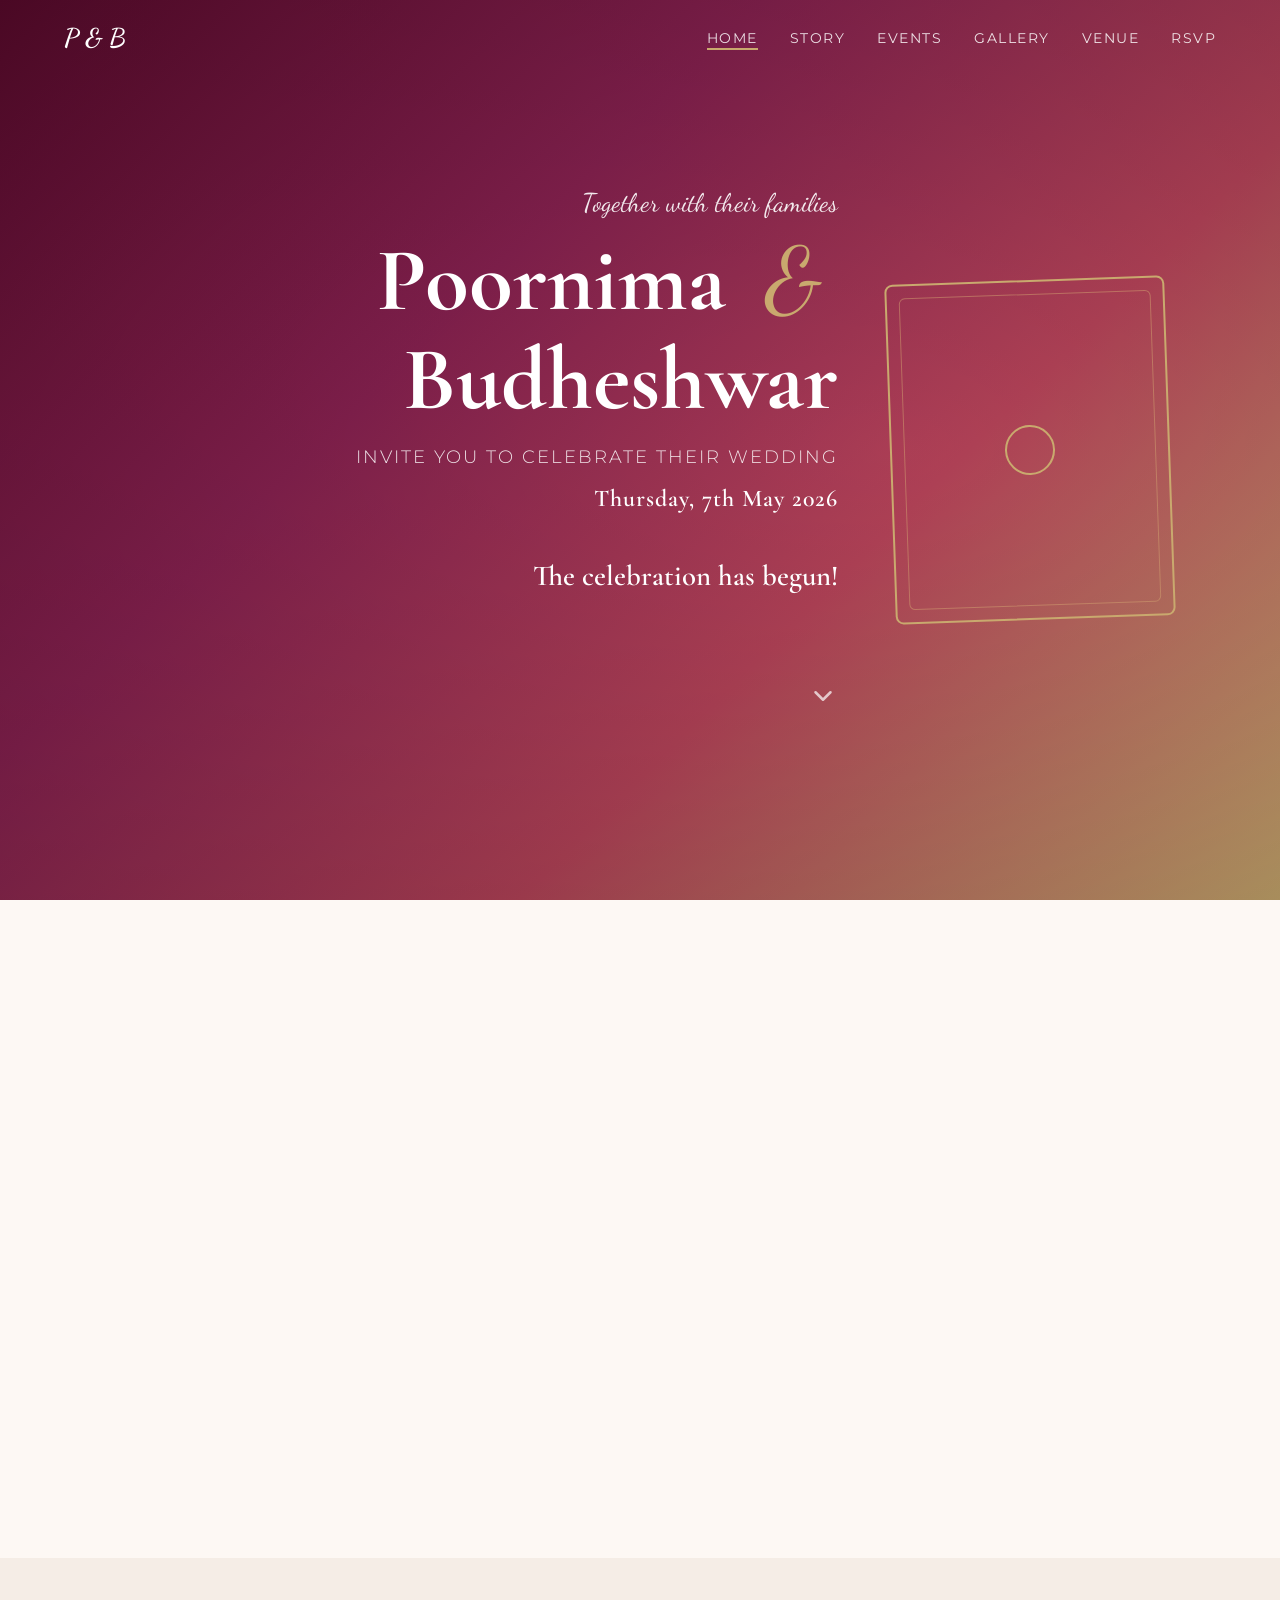
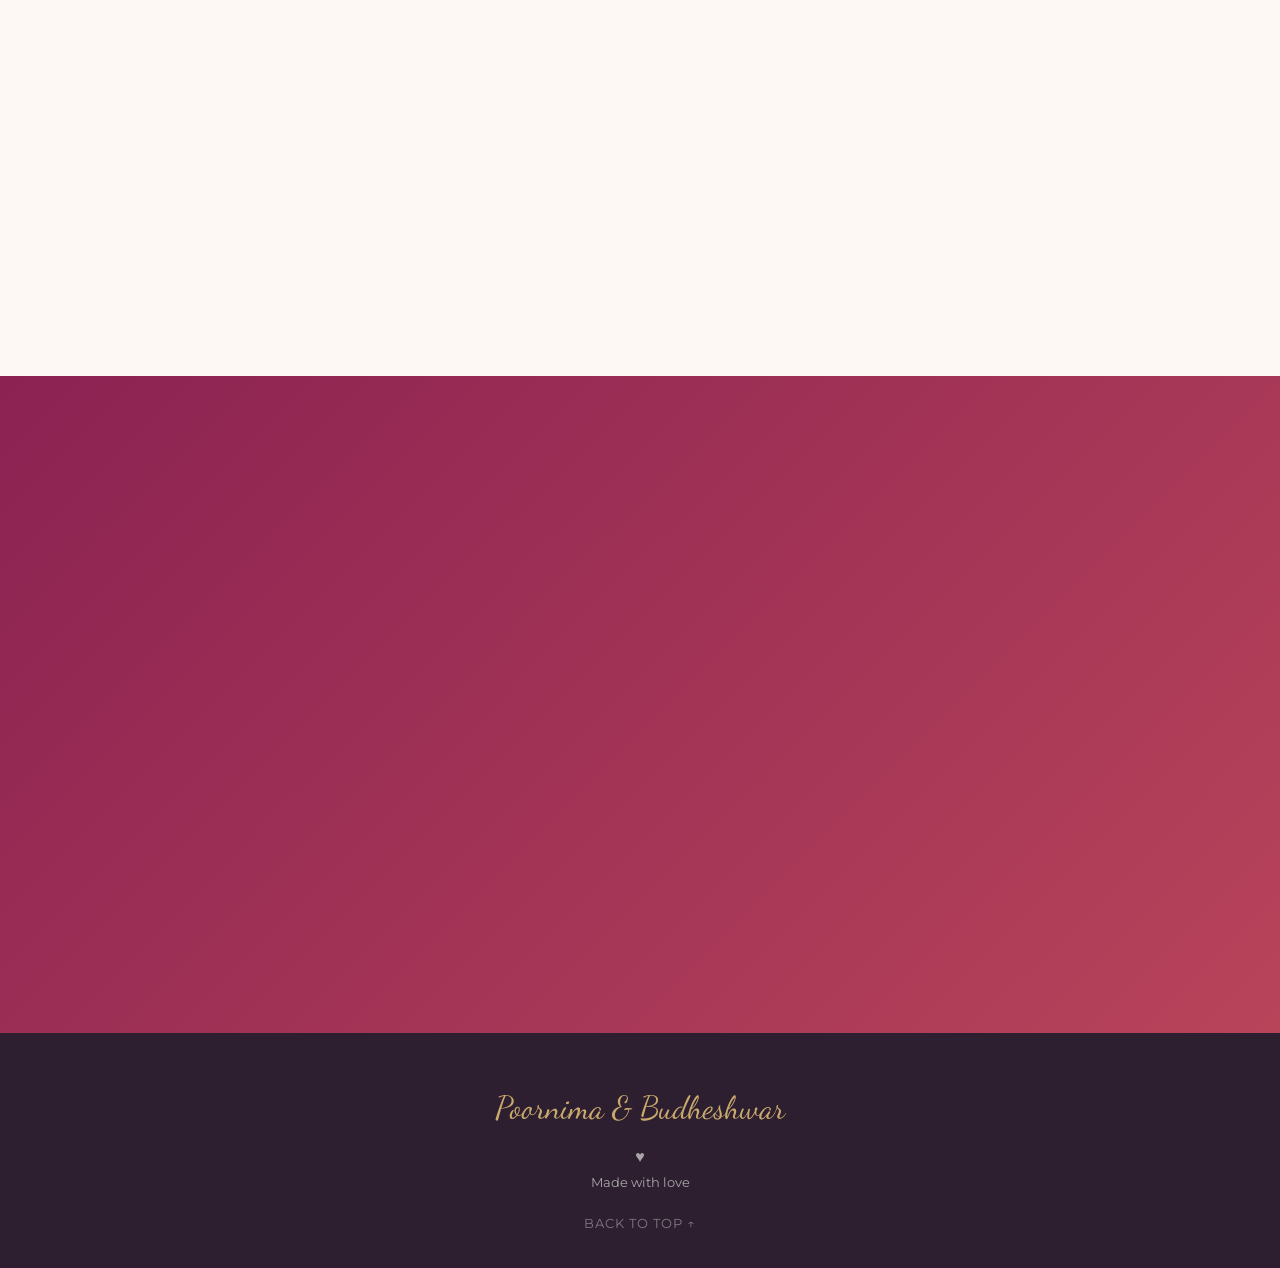
==== index.html @ 629d92a9 "Poornima & Budheshwar wedding invitation website" ====
<!DOCTYPE html>
<html lang="en">
<head>
  <meta charset="UTF-8">
  <meta name="viewport" content="width=device-width, initial-scale=1.0">
  <title>Poornima & Budheshwar - Wedding Invitation</title>
  <link rel="preconnect" href="https://fonts.googleapis.com">
  <link rel="preconnect" href="https://fonts.gstatic.com" crossorigin>
  <link href="https://fonts.googleapis.com/css2?family=Cormorant+Garamond:ital,wght@0,400;0,600;0,700;1,400&family=Dancing+Script:wght@400;700&family=Montserrat:wght@300;400;600&display=swap" rel="stylesheet">
  <link rel="stylesheet" href="style.css">
</head>
<body>

  <!-- Navigation -->
  <nav class="navbar" id="navbar">
    <div class="nav-container">
      <a href="#home" class="nav-logo">P & B</a>
      <button class="hamburger" id="hamburger" aria-label="Toggle navigation">
        <span></span>
        <span></span>
        <span></span>
      </button>
      <ul class="nav-menu" id="navMenu">
        <li><a href="#home" class="nav-link active">Home</a></li>
        <li><a href="#story" class="nav-link">Story</a></li>
        <li><a href="#events" class="nav-link">Events</a></li>
        <li><a href="#gallery" class="nav-link">Gallery</a></li>
        <li><a href="#venue" class="nav-link">Venue</a></li>
        <li><a href="#rsvp" class="nav-link">RSVP</a></li>
      </ul>
    </div>
  </nav>

  <!-- Hero Section -->
  <section class="hero" id="home">
    <div class="hero-content">
      <div class="hero-decorative">
        <div class="deco-frame">
          <div class="deco-rose deco-rose-1"></div>
          <div class="deco-rose deco-rose-2"></div>
          <div class="deco-rose deco-rose-3"></div>
          <div class="deco-rose deco-rose-4"></div>
          <div class="deco-diamond"></div>
        </div>
      </div>
      <div class="hero-text text-right">
        <p class="hero-subtitle script-font">Together with their families</p>
        <h1 class="hero-names">Poornima <span class="amp">&</span> Budheshwar</h1>
        <p class="hero-invite">Invite you to celebrate their wedding</p>
        <p class="hero-date">Thursday, 7th May 2026</p>
        <div class="countdown" id="countdown">
          <div class="countdown-box">
            <span class="countdown-value" id="days">000</span>
            <span class="countdown-label">Days</span>
          </div>
          <div class="countdown-box">
            <span class="countdown-value" id="hours">00</span>
            <span class="countdown-label">Hours</span>
          </div>
          <div class="countdown-box">
            <span class="countdown-value" id="minutes">00</span>
            <span class="countdown-label">Minutes</span>
          </div>
          <div class="countdown-box">
            <span class="countdown-value" id="seconds">00</span>
            <span class="countdown-label">Seconds</span>
          </div>
        </div>
        <a href="#story" class="scroll-arrow" aria-label="Scroll down">
          <svg width="30" height="30" viewBox="0 0 24 24" fill="none" stroke="currentColor" stroke-width="2" stroke-linecap="round" stroke-linejoin="round">
            <polyline points="6 9 12 15 18 9"></polyline>
          </svg>
        </a>
      </div>
    </div>
  </section>

  <!-- Love Story -->
  <section class="section story-section" id="story">
    <div class="container">
      <div class="section-header animate-on-scroll">
        <p class="section-pre script-font">How It All Began</p>
        <h2 class="section-title">Our Love Story</h2>
        <div class="ornament"></div>
      </div>
      <div class="timeline animate-on-scroll">
        <div class="timeline-line"></div>
        <div class="timeline-item">
          <div class="timeline-dot"></div>
          <div class="timeline-content">
            <h3>How We Met</h3>
            <p>It all started at a friend's wedding. A chance meeting that turned into hours of conversation and laughter.</p>
          </div>
        </div>
        <div class="timeline-item">
          <div class="timeline-dot"></div>
          <div class="timeline-content">
            <h3>First Date</h3>
            <p>Our first official date was at a cozy cafe downtown. Three hours felt like thirty minutes.</p>
          </div>
        </div>
        <div class="timeline-item">
          <div class="timeline-dot"></div>
          <div class="timeline-content">
            <h3>The Proposal</h3>
            <p>Under a canopy of stars on a quiet beach, with just the sound of waves, Budheshwar asked the question that changed everything.</p>
          </div>
        </div>
        <div class="timeline-item">
          <div class="timeline-dot"></div>
          <div class="timeline-content">
            <h3>Forever Begins</h3>
            <p>And now we embark on this beautiful journey together, surrounded by the love of our family and friends.</p>
          </div>
        </div>
      </div>
    </div>
  </section>

  <!-- Events -->
  <section class="section events-section" id="events">
    <div class="container">
      <div class="section-header animate-on-scroll">
        <p class="section-pre script-font">Save The Dates</p>
        <h2 class="section-title">Wedding Events</h2>
        <div class="ornament"></div>
      </div>
      <div class="events-grid animate-on-scroll">
        <div class="event-card">
          <div class="event-icon">
            <svg width="36" height="36" viewBox="0 0 24 24" fill="none" stroke="currentColor" stroke-width="1.5"><circle cx="12" cy="12" r="10"/><path d="M12 8v4l2 2"/></svg>
          </div>
          <h3>Tilak Ceremony</h3>
          <p class="event-date">March 5, 2026</p>
          <p class="event-desc">The auspicious ceremony of acceptance and blessings from the bride's family</p>
          <p class="event-venue">Venue TBA</p>
        </div>
        <div class="event-card">
          <div class="event-icon">
            <svg width="36" height="36" viewBox="0 0 24 24" fill="none" stroke="currentColor" stroke-width="1.5"><path d="M12 2C8 6 4 9 4 13a8 8 0 0016 0c0-4-4-7-8-11z"/></svg>
          </div>
          <h3>Mehndi</h3>
          <p class="event-date">March 5, 2026</p>
          <p class="event-desc">Intricate henna designs, music, and merriment</p>
          <p class="event-venue">Venue TBA</p>
        </div>
        <div class="event-card">
          <div class="event-icon">
            <svg width="36" height="36" viewBox="0 0 24 24" fill="none" stroke="currentColor" stroke-width="1.5"><circle cx="12" cy="12" r="10"/><path d="M8 12s1.5 3 4 3 4-3 4-3"/><circle cx="9" cy="9" r="1" fill="currentColor"/><circle cx="15" cy="9" r="1" fill="currentColor"/></svg>
          </div>
          <h3>Haldi Ceremony</h3>
          <p class="event-date">March 6, 2026</p>
          <p class="event-desc">Smearing joy and blessings with haldi and flowers</p>
          <p class="event-venue">Venue TBA</p>
        </div>
        <div class="event-card">
          <div class="event-icon">
            <svg width="36" height="36" viewBox="0 0 24 24" fill="none" stroke="currentColor" stroke-width="1.5"><path d="M9 18V5l12-2v13"/><circle cx="6" cy="18" r="3"/><circle cx="18" cy="16" r="3"/></svg>
          </div>
          <h3>Sangeet Party</h3>
          <p class="event-date">March 6, 2026</p>
          <p class="event-desc">A spectacular evening of dance, music, and laughter</p>
          <p class="event-venue">Venue TBA</p>
        </div>
        <div class="event-card">
          <div class="event-icon">
            <svg width="36" height="36" viewBox="0 0 24 24" fill="none" stroke="currentColor" stroke-width="1.5"><path d="M20.84 4.61a5.5 5.5 0 00-7.78 0L12 5.67l-1.06-1.06a5.5 5.5 0 00-7.78 7.78L12 21.23l8.84-8.84a5.5 5.5 0 000-7.78z"/></svg>
          </div>
          <h3>Wedding Ceremony</h3>
          <p class="event-date">May 7, 2026</p>
          <p class="event-desc">The auspicious moment when two hearts unite forever</p>
          <p class="event-venue">Venue TBA</p>
        </div>
      </div>
    </div>
  </section>

  <!-- Gallery -->
  <section class="section gallery-section" id="gallery">
    <div class="container">
      <div class="section-header animate-on-scroll">
        <p class="section-pre script-font">Captured Moments</p>
        <h2 class="section-title">Our Gallery</h2>
        <div class="ornament"></div>
      </div>
      <div class="gallery-grid animate-on-scroll">
        <div class="gallery-item gallery-feature" data-index="0">
          <div class="gallery-placeholder" style="background: linear-gradient(135deg, #8B2252, #C9A96E, #B8445A);">
            <span>Photo Coming Soon</span>
          </div>
        </div>
        <div class="gallery-item" data-index="1">
          <div class="gallery-placeholder" style="background: linear-gradient(135deg, #5C0A2D, #8B2252);">
            <span>Photo Coming Soon</span>
          </div>
        </div>
        <div class="gallery-item" data-index="2">
          <div class="gallery-placeholder" style="background: linear-gradient(135deg, #C9A96E, #8B2252);">
            <span>Photo Coming Soon</span>
          </div>
        </div>
        <div class="gallery-item" data-index="3">
          <div class="gallery-placeholder" style="background: linear-gradient(160deg, #B8445A, #5C0A2D);">
            <span>Photo Coming Soon</span>
          </div>
        </div>
        <div class="gallery-item" data-index="4">
          <div class="gallery-placeholder" style="background: linear-gradient(160deg, #8B2252, #C9A96E, #B8445A);">
            <span>Photo Coming Soon</span>
          </div>
        </div>
        <div class="gallery-item" data-index="5">
          <div class="gallery-placeholder" style="background: linear-gradient(135deg, #5C0A2D, #B8445A, #C9A96E);">
            <span>Photo Coming Soon</span>
          </div>
        </div>
      </div>
    </div>
  </section>

  <!-- Lightbox -->
  <div class="lightbox" id="lightbox">
    <button class="lightbox-close" aria-label="Close">&times;</button>
    <button class="lightbox-prev" aria-label="Previous">&lsaquo;</button>
    <button class="lightbox-next" aria-label="Next">&rsaquo;</button>
    <div class="lightbox-content" id="lightboxContent"></div>
  </div>

  <!-- Venue -->
  <section class="section venue-section" id="venue">
    <div class="container">
      <div class="section-header animate-on-scroll">
        <p class="section-pre script-font">Find Your Way</p>
        <h2 class="section-title">Wedding Venue</h2>
        <div class="ornament"></div>
      </div>
      <div class="venue-content animate-on-scroll">
        <div class="venue-map">
          <iframe
            src="https://www.google.com/maps/embed?pb=!1m18!1m12!1m3!1d14018.654610641498!2d77.17364!3d28.5185!2m3!1f0!2f0!3f0!3m2!1i1024!2i768!4f13.1!3m3!1m2!1s0x390d1df6b2066c81%3A0x6a7e1e5f1e5c6b0a!2sMehrauli%2C%20New%20Delhi%2C%20Delhi!5e0!3m2!1sen!2sin!4v1699000000000!5m2!1sen!2sin"
            width="100%"
            height="400"
            style="border:0;"
            allowfullscreen=""
            loading="lazy"
            referrerpolicy="no-referrer-when-downgrade"
            title="Wedding Venue Location">
          </iframe>
        </div>
        <div class="venue-details">
          <h3>Grand Palace Resort</h3>
          <p class="venue-address">Mehrauli, New Delhi - 110030</p>
          <p class="venue-directions">Located in the heart of South Delhi, the venue is easily accessible from all major highways and the airport. Complimentary valet parking is available for all guests.</p>
          <a href="https://maps.google.com/?q=Mehrauli+New+Delhi" target="_blank" rel="noopener" class="btn-directions">Get Directions</a>
        </div>
      </div>
    </div>
  </section>

  <!-- RSVP -->
  <section class="section rsvp-section" id="rsvp">
    <div class="container">
      <div class="rsvp-content animate-on-scroll">
        <p class="section-pre script-font">We'd Love To See You</p>
        <h2 class="section-title">Your Presence is Our Greatest Gift</h2>
        <div class="ornament"></div>
        <p class="rsvp-text">Kindly let us know if you can join us in celebrating this beautiful occasion. Your blessings and presence mean the world to us.</p>
        <a href="https://wa.me/919999999999?text=Hi!%20I'd%20love%20to%20attend%20Poornima%20%26%20Budheshwar's%20wedding!%20%F0%9F%92%90%0AName%3A%20%0ANumber%20of%20guests%3A%20%0AAttending%20events%3A%20" target="_blank" rel="noopener" class="btn-whatsapp">
          <svg width="22" height="22" viewBox="0 0 24 24" fill="currentColor">
            <path d="M17.472 14.382c-.297-.149-1.758-.867-2.03-.967-.273-.099-.471-.148-.67.15-.197.297-.767.966-.94 1.164-.173.199-.347.223-.644.075-.297-.15-1.255-.463-2.39-1.475-.883-.788-1.48-1.761-1.653-2.059-.173-.297-.018-.458.13-.606.134-.133.298-.347.446-.52.149-.174.198-.298.298-.497.099-.198.05-.371-.025-.52-.075-.149-.669-1.612-.916-2.207-.242-.579-.487-.5-.669-.51-.173-.008-.371-.01-.57-.01-.198 0-.52.074-.792.372-.272.297-1.04 1.016-1.04 2.479 0 1.462 1.065 2.875 1.213 3.074.149.198 2.096 3.2 5.077 4.487.709.306 1.262.489 1.694.625.712.227 1.36.195 1.871.118.571-.085 1.758-.719 2.006-1.413.248-.694.248-1.289.173-1.413-.074-.124-.272-.198-.57-.347m-5.421 7.403h-.004a9.87 9.87 0 01-5.031-1.378l-.361-.214-3.741.982.998-3.648-.235-.374a9.86 9.86 0 01-1.51-5.26c.001-5.45 4.436-9.884 9.888-9.884 2.64 0 5.122 1.03 6.988 2.898a9.825 9.825 0 012.893 6.994c-.003 5.45-4.437 9.884-9.885 9.884m8.413-18.297A11.815 11.815 0 0012.05 0C5.495 0 .16 5.335.157 11.892c0 2.096.547 4.142 1.588 5.945L.057 24l6.305-1.654a11.882 11.882 0 005.683 1.448h.005c6.554 0 11.89-5.335 11.893-11.893a11.821 11.821 0 00-3.48-8.413z"/>
          </svg>
          RSVP on WhatsApp
        </a>
        <p class="rsvp-alt">Or call us at <a href="tel:+919999999999">+91 99999 99999</a></p>
      </div>
    </div>
  </section>

  <!-- Footer -->
  <footer class="footer">
    <div class="container">
      <p class="footer-names script-font">Poornima & Budheshwar</p>
      <p class="footer-heart">&hearts;</p>
      <p class="footer-credit">Made with love</p>
      <a href="#home" class="back-to-top">Back to Top &uarr;</a>
    </div>
  </footer>

  <script src="script.js" defer></script>
</body>
</html>
---- style.css ----
/* ============================================
   Site 1 - Wedding
   Royal Elegant: Burgundy / Gold / Cream
   ============================================ */

/* Reset */
*, *::before, *::after {
  box-sizing: border-box;
  margin: 0;
  padding: 0;
}

:root {
  --color-primary: #8B2252;
  --color-primary-light: #E8D0D8;
  --color-secondary: #C9A96E;
  --color-bg: #FDF8F4;
  --color-bg-alt: #F5EDE6;
  --color-text: #2D1F2F;
  --color-text-light: #6B5460;
  --color-accent: #B8445A;
  --color-overlay: rgba(139, 34, 82, 0.6);
  --font-heading: 'Cormorant Garamond', serif;
  --font-body: 'Montserrat', sans-serif;
  --font-script: 'Dancing Script', cursive;
}

html {
  scroll-behavior: smooth;
}

body {
  font-family: var(--font-body);
  font-weight: 400;
  color: var(--color-text);
  background-color: var(--color-bg);
  line-height: 1.7;
  overflow-x: hidden;
}

a {
  text-decoration: none;
  color: inherit;
}

img {
  max-width: 100%;
  display: block;
}

.container {
  width: 90%;
  max-width: 1200px;
  margin: 0 auto;
}

.script-font {
  font-family: var(--font-script);
}

/* ── Navigation ─────────────────────────────── */
.navbar {
  position: fixed;
  top: 0;
  left: 0;
  width: 100%;
  z-index: 1000;
  transition: background-color 0.3s ease, box-shadow 0.3s ease;
}

.navbar.scrolled {
  background-color: var(--color-bg);
  box-shadow: 0 2px 20px rgba(74, 55, 40, 0.08);
}

.nav-container {
  display: flex;
  justify-content: space-between;
  align-items: center;
  padding: 1rem 5%;
  max-width: 1400px;
  margin: 0 auto;
}

.nav-logo {
  font-family: var(--font-script);
  font-size: 1.6rem;
  font-weight: 700;
  color: #fff;
  transition: color 0.3s ease;
}

.navbar.scrolled .nav-logo {
  color: var(--color-primary);
}

.nav-menu {
  display: flex;
  list-style: none;
  gap: 2rem;
}

.nav-link {
  font-family: var(--font-body);
  font-size: 0.85rem;
  font-weight: 400;
  letter-spacing: 1.5px;
  text-transform: uppercase;
  color: rgba(255, 255, 255, 0.85);
  position: relative;
  padding: 0.25rem 0;
  transition: color 0.3s ease;
}

.nav-link::after {
  content: '';
  position: absolute;
  bottom: 0;
  left: 0;
  width: 0;
  height: 2px;
  background: var(--color-secondary);
  transition: width 0.3s ease;
}

.nav-link:hover::after,
.nav-link.active::after {
  width: 100%;
}

.navbar.scrolled .nav-link {
  color: var(--color-text-light);
}

.navbar.scrolled .nav-link:hover,
.navbar.scrolled .nav-link.active {
  color: var(--color-primary);
}

/* Hamburger */
.hamburger {
  display: none;
  flex-direction: column;
  justify-content: center;
  gap: 5px;
  background: none;
  border: none;
  cursor: pointer;
  padding: 4px;
  z-index: 1001;
}

.hamburger span {
  display: block;
  width: 26px;
  height: 2px;
  background: #fff;
  transition: all 0.3s ease;
}

.navbar.scrolled .hamburger span {
  background: var(--color-text);
}

.hamburger.active span:nth-child(1) {
  transform: translateY(7px) rotate(45deg);
}

.hamburger.active span:nth-child(2) {
  opacity: 0;
}

.hamburger.active span:nth-child(3) {
  transform: translateY(-7px) rotate(-45deg);
}

@media (max-width: 768px) {
  .hamburger {
    display: flex;
  }

  .nav-menu {
    position: fixed;
    top: 0;
    right: -100%;
    width: 70%;
    max-width: 300px;
    height: 100vh;
    flex-direction: column;
    background: var(--color-bg);
    padding: 5rem 2rem 2rem;
    gap: 1.5rem;
    box-shadow: -4px 0 20px rgba(0, 0, 0, 0.1);
    transition: right 0.3s ease;
  }

  .nav-menu.open {
    right: 0;
  }

  .nav-link {
    color: var(--color-text);
    font-size: 1rem;
  }
}

/* ── Hero Section ───────────────────────────── */
.hero {
  min-height: 100vh;
  display: flex;
  align-items: center;
  background: linear-gradient(135deg, #5C0A2D 0%, #8B2252 35%, #B8445A 65%, #C9A96E 100%);
  position: relative;
  overflow: hidden;
}

.hero::before {
  content: '';
  position: absolute;
  inset: 0;
  background: radial-gradient(ellipse at 70% 50%, rgba(0,0,0,0.05) 0%, rgba(0,0,0,0.2) 100%);
}

.hero-content {
  display: flex;
  align-items: center;
  justify-content: space-between;
  width: 90%;
  max-width: 1200px;
  margin: 0 auto;
  position: relative;
  z-index: 1;
  gap: 2rem;
  flex-direction: row-reverse;
}

.hero-text {
  flex: 1;
  text-align: right;
  color: #fff;
}

.hero-subtitle {
  font-family: var(--font-script);
  font-size: clamp(1.1rem, 2.5vw, 1.6rem);
  opacity: 0.9;
  margin-bottom: 0.5rem;
}

.hero-names {
  font-family: var(--font-heading);
  font-size: clamp(3rem, 7vw, 6rem);
  font-weight: 700;
  line-height: 1.1;
  margin-bottom: 0.75rem;
}

.hero-names .amp {
  font-family: var(--font-script);
  font-weight: 400;
  color: var(--color-secondary);
  display: inline-block;
  margin: 0 0.2em;
}

.hero-invite {
  font-family: var(--font-body);
  font-size: clamp(0.9rem, 1.5vw, 1.15rem);
  font-weight: 300;
  letter-spacing: 2px;
  text-transform: uppercase;
  opacity: 0.85;
  margin-bottom: 0.4rem;
}

.hero-date {
  font-family: var(--font-heading);
  font-size: clamp(1.1rem, 2vw, 1.5rem);
  font-weight: 600;
  letter-spacing: 1px;
  margin-bottom: 2rem;
}

/* Countdown */
.countdown {
  display: flex;
  gap: 1rem;
  margin-bottom: 2.5rem;
  justify-content: flex-end;
}

.countdown-box {
  display: flex;
  flex-direction: column;
  align-items: center;
  justify-content: center;
  width: 72px;
  height: 80px;
  border: 2px solid var(--color-secondary);
  border-radius: 12px;
  background: rgba(255, 255, 255, 0.08);
  backdrop-filter: blur(4px);
}

.countdown-value {
  font-family: var(--font-heading);
  font-size: 1.8rem;
  font-weight: 700;
  line-height: 1;
}

.countdown-label {
  font-size: 0.65rem;
  text-transform: uppercase;
  letter-spacing: 1px;
  opacity: 0.8;
  margin-top: 4px;
}

.countdown-done {
  font-family: var(--font-heading);
  font-size: clamp(1.2rem, 2.5vw, 1.8rem);
  font-weight: 600;
  color: #fff;
  margin-bottom: 2.5rem;
}

/* Scroll arrow */
.scroll-arrow {
  display: inline-block;
  color: rgba(255, 255, 255, 0.7);
  animation: bounce 2s infinite;
  transition: color 0.3s ease;
}

.scroll-arrow:hover {
  color: #fff;
}

/* Decorative panel (LEFT side, rounded/petal shapes) */
.hero-decorative {
  flex: 0 0 320px;
  display: flex;
  align-items: center;
  justify-content: center;
}

.deco-frame {
  position: relative;
  width: 280px;
  height: 340px;
  border: 2px solid var(--color-secondary);
  border-radius: 8px;
  transform: rotate(-2deg);
}

.deco-frame::before {
  content: '';
  position: absolute;
  inset: 12px;
  border: 1px solid rgba(212, 163, 115, 0.5);
  border-radius: 6px;
}

.deco-diamond {
  position: absolute;
  top: 50%;
  left: 50%;
  width: 50px;
  height: 50px;
  border: 2px solid var(--color-secondary);
  border-radius: 50%;
  transform: translate(-50%, -50%);
}

.deco-leaf {
  position: absolute;
  width: 40px;
  height: 40px;
  border-radius: 50%;
  border: 1.5px solid rgba(255, 255, 255, 0.3);
}

.deco-leaf-1 {
  top: 20px;
  right: 20px;
  width: 35px;
  height: 35px;
}

.deco-leaf-2 {
  bottom: 20px;
  left: 20px;
  width: 35px;
  height: 35px;
}

.deco-leaf-3 {
  top: 50%;
  right: -12px;
  transform: translateY(-50%);
  width: 28px;
  height: 28px;
  border-color: rgba(212, 163, 115, 0.4);
}

.deco-leaf-4 {
  top: 50%;
  left: -12px;
  transform: translateY(-50%);
  width: 28px;
  height: 28px;
  border-color: rgba(212, 163, 115, 0.4);
}

@media (max-width: 768px) {
  .hero-decorative {
    display: none;
  }

  .hero-text {
    text-align: center;
  }

  .hero-content {
    flex-direction: column;
  }

  .countdown {
    justify-content: center;
  }

  .scroll-arrow {
    display: block;
    text-align: center;
  }
}

/* ── Sections Common ────────────────────────── */
.section {
  padding: 5rem 0;
  position: relative;
}

.section:nth-child(odd) {
  background-color: var(--color-bg);
}

.section:nth-child(even) {
  background-color: var(--color-bg-alt);
}

.section-header {
  text-align: center;
  margin-bottom: 3.5rem;
}

.section-pre {
  font-family: var(--font-script);
  font-size: clamp(1.1rem, 2vw, 1.4rem);
  color: var(--color-secondary);
  margin-bottom: 0.3rem;
}

.section-title {
  font-family: var(--font-heading);
  font-size: clamp(2rem, 4vw, 3rem);
  font-weight: 700;
  color: var(--color-text);
  margin-bottom: 1rem;
}

/* Rose gold ornamental flourish divider */
.ornament {
  display: flex;
  align-items: center;
  justify-content: center;
  gap: 0.75rem;
  margin: 0 auto;
  width: fit-content;
}

.ornament::before,
.ornament::after {
  content: '';
  display: block;
  width: 60px;
  height: 1px;
  background: var(--color-primary);
}

.ornament::before {
  background: linear-gradient(to right, transparent, var(--color-primary));
}

.ornament::after {
  background: linear-gradient(to left, transparent, var(--color-primary));
}

/* ── Animations ─────────────────────────────── */
@keyframes slideInLeft {
  from {
    opacity: 0;
    transform: translateX(-50px);
  }
  to {
    opacity: 1;
    transform: translateX(0);
  }
}

@keyframes slideInRight {
  from {
    opacity: 0;
    transform: translateX(50px);
  }
  to {
    opacity: 1;
    transform: translateX(0);
  }
}

@keyframes bounce {
  0%, 20%, 50%, 80%, 100% {
    transform: translateY(0);
  }
  40% {
    transform: translateY(-10px);
  }
  60% {
    transform: translateY(-5px);
  }
}

.animate-on-scroll {
  opacity: 0;
  transform: translateX(-40px);
  transition: opacity 0.7s ease, transform 0.7s ease;
}

.animate-on-scroll.animated {
  opacity: 1;
  transform: translateX(0);
}

.animate-on-scroll.slide-right {
  transform: translateX(40px);
}

.animate-on-scroll.slide-right.animated {
  transform: translateX(0);
}

/* ── Love Story / Timeline ──────────────────── */
.timeline {
  position: relative;
  display: flex;
  justify-content: space-between;
  align-items: flex-start;
  gap: 1rem;
  padding-top: 3rem;
}

.timeline-line {
  position: absolute;
  top: 0;
  left: 5%;
  right: 5%;
  height: 2px;
  background: linear-gradient(to right, var(--color-primary-light), var(--color-primary), var(--color-primary-light));
}

.timeline-item {
  flex: 1;
  text-align: center;
  position: relative;
}

.timeline-dot {
  width: 16px;
  height: 16px;
  background: var(--color-primary);
  border: 3px solid var(--color-bg);
  border-radius: 50%;
  position: absolute;
  top: -3rem;
  left: 50%;
  transform: translate(-50%, -50%);
  top: -10px;
  box-shadow: 0 0 0 3px var(--color-primary-light);
}

.timeline-content {
  padding: 1.5rem 1rem;
}

.timeline-content h3 {
  font-family: var(--font-heading);
  font-size: clamp(1.2rem, 2vw, 1.5rem);
  font-weight: 600;
  color: var(--color-primary);
  margin-bottom: 0.5rem;
}

.timeline-content p {
  font-size: 0.9rem;
  color: var(--color-text-light);
  line-height: 1.6;
}

@media (max-width: 768px) {
  .timeline {
    flex-direction: column;
    padding-top: 0;
    padding-left: 2rem;
    gap: 0;
  }

  .timeline-line {
    top: 0;
    bottom: 0;
    left: 8px;
    right: auto;
    width: 2px;
    height: 100%;
  }

  .timeline-item {
    text-align: left;
    padding-left: 1.5rem;
    padding-bottom: 2rem;
  }

  .timeline-dot {
    left: -2rem;
    top: 0.5rem;
    transform: translateX(-50%);
    left: -24px;
  }

  .timeline-content {
    padding: 0;
  }
}

/* ── Events ─────────────────────────────────── */
.events-grid {
  display: grid;
  grid-template-columns: repeat(2, 1fr);
  gap: 2rem;
}

.event-card {
  background: #fff;
  border-radius: 12px;
  border-left: 3px solid var(--color-secondary);
  padding: 2rem 1.5rem;
  text-align: center;
  box-shadow: 0 2px 16px rgba(74, 55, 40, 0.06);
  transition: transform 0.3s ease, box-shadow 0.3s ease;
}

.event-card:hover {
  transform: translateY(-4px);
  box-shadow: 0 8px 30px rgba(74, 55, 40, 0.12);
}

.event-icon {
  color: var(--color-secondary);
  margin-bottom: 1rem;
}

.event-card h3 {
  font-family: var(--font-heading);
  font-size: 1.4rem;
  font-weight: 700;
  color: var(--color-text);
  margin-bottom: 0.4rem;
}

.event-date {
  font-size: 0.85rem;
  font-weight: 600;
  color: var(--color-secondary);
  margin-bottom: 0.6rem;
}

.event-desc {
  font-size: 0.9rem;
  color: var(--color-text-light);
  margin-bottom: 0.8rem;
  line-height: 1.5;
}

.event-venue {
  font-size: 0.8rem;
  font-weight: 600;
  text-transform: uppercase;
  letter-spacing: 1px;
  color: var(--color-primary);
}

/* last card centered if odd number */
.events-grid .event-card:last-child:nth-child(odd) {
  grid-column: 1 / -1;
  max-width: 50%;
  justify-self: center;
}

@media (max-width: 768px) {
  .events-grid {
    grid-template-columns: 1fr;
  }

  .events-grid .event-card:last-child:nth-child(odd) {
    max-width: 100%;
  }
}

/* ── Gallery ────────────────────────────────── */
.gallery-grid {
  display: grid;
  grid-template-columns: repeat(3, 1fr);
  gap: 1.2rem;
}

.gallery-item {
  position: relative;
  overflow: hidden;
  cursor: pointer;
  aspect-ratio: 4 / 3;
}

.gallery-feature {
  grid-column: 1 / -1;
  aspect-ratio: 21 / 9;
}

.gallery-placeholder {
  width: 100%;
  height: 100%;
  display: flex;
  align-items: center;
  justify-content: center;
  position: relative;
  transition: transform 0.4s ease;
}

.gallery-item:hover .gallery-placeholder {
  transform: scale(1.05);
}

.gallery-placeholder span {
  position: relative;
  z-index: 1;
  font-family: var(--font-heading);
  font-size: 1.1rem;
  font-weight: 600;
  color: #fff;
  text-shadow: 0 1px 6px rgba(0, 0, 0, 0.3);
  padding: 0.5rem 1.2rem;
  border: 1px solid rgba(255, 255, 255, 0.4);
  border-radius: 4px;
}

/* ── Lightbox ───────────────────────────────── */
.lightbox {
  position: fixed;
  inset: 0;
  z-index: 2000;
  background: rgba(0, 0, 0, 0.9);
  display: none;
  align-items: center;
  justify-content: center;
}

.lightbox.open {
  display: flex;
}

.lightbox-content {
  max-width: 85vw;
  max-height: 85vh;
  display: flex;
  align-items: center;
  justify-content: center;
}

.lightbox-content .gallery-placeholder {
  width: 70vw;
  height: 60vh;
  border-radius: 0;
}

.lightbox-close,
.lightbox-prev,
.lightbox-next {
  position: absolute;
  background: none;
  border: none;
  color: #fff;
  cursor: pointer;
  font-size: 2.5rem;
  transition: opacity 0.3s ease;
  z-index: 2001;
}

.lightbox-close:hover,
.lightbox-prev:hover,
.lightbox-next:hover {
  opacity: 0.7;
}

.lightbox-close {
  top: 1.5rem;
  right: 1.5rem;
  font-size: 2.8rem;
}

.lightbox-prev {
  left: 1.5rem;
  top: 50%;
  transform: translateY(-50%);
  font-size: 3rem;
}

.lightbox-next {
  right: 1.5rem;
  top: 50%;
  transform: translateY(-50%);
  font-size: 3rem;
}

/* ── Venue ──────────────────────────────────── */
.venue-content {
  display: grid;
  grid-template-columns: 1.2fr 1fr;
  gap: 2.5rem;
  align-items: start;
}

.venue-map {
  border: 3px solid var(--color-primary-light);
  border-radius: 8px;
  overflow: hidden;
}

.venue-map iframe {
  display: block;
}

.venue-details h3 {
  font-family: var(--font-heading);
  font-size: 1.8rem;
  font-weight: 700;
  color: var(--color-text);
  margin-bottom: 0.5rem;
}

.venue-address {
  font-size: 1rem;
  color: var(--color-secondary);
  font-weight: 600;
  margin-bottom: 1rem;
}

.venue-directions {
  font-size: 0.92rem;
  color: var(--color-text-light);
  line-height: 1.7;
  margin-bottom: 1.5rem;
}

.btn-directions {
  display: inline-block;
  padding: 0.7rem 1.8rem;
  font-family: var(--font-body);
  font-size: 0.85rem;
  font-weight: 600;
  letter-spacing: 1px;
  text-transform: uppercase;
  color: #fff;
  background: var(--color-primary);
  border: 2px solid var(--color-primary);
  border-radius: 50px;
  transition: all 0.3s ease;
}

.btn-directions:hover {
  background: #a35d67;
  border-color: #a35d67;
  transform: translateY(-2px);
}

@media (max-width: 768px) {
  .venue-content {
    grid-template-columns: 1fr;
  }
}

/* ── RSVP ───────────────────────────────────── */
.rsvp-section {
  background: linear-gradient(135deg, var(--color-primary), var(--color-accent));
  color: #fff;
}

.rsvp-section .section-title {
  color: #fff;
}

.rsvp-section .ornament::before {
  background: linear-gradient(to right, transparent, var(--color-secondary));
}

.rsvp-section .ornament::after {
  background: linear-gradient(to left, transparent, var(--color-secondary));
}

.rsvp-content {
  text-align: center;
  max-width: 600px;
  margin: 0 auto;
}

.rsvp-text {
  font-size: 1rem;
  line-height: 1.7;
  opacity: 0.9;
  margin-top: 1.5rem;
  margin-bottom: 2rem;
}

.btn-whatsapp {
  display: inline-flex;
  align-items: center;
  gap: 0.6rem;
  padding: 0.9rem 2rem;
  background: #25D366;
  color: #fff;
  font-family: var(--font-body);
  font-size: 1rem;
  font-weight: 600;
  border-radius: 50px;
  transition: background 0.3s ease, transform 0.3s ease;
}

.btn-whatsapp:hover {
  background: #1fba59;
  transform: translateY(-2px);
}

.rsvp-alt {
  margin-top: 1.2rem;
  font-size: 0.9rem;
  opacity: 0.85;
}

.rsvp-alt a {
  color: var(--color-secondary);
  font-weight: 600;
  text-decoration: underline;
  text-underline-offset: 3px;
}

/* ── Footer ─────────────────────────────────── */
.footer {
  background: var(--color-text);
  color: rgba(255, 255, 255, 0.6);
  text-align: center;
  padding: 3rem 0 2rem;
}

.footer-names {
  font-family: var(--font-script);
  font-size: 2rem;
  color: var(--color-secondary);
  margin-bottom: 0.5rem;
}

.footer-leaf {
  font-size: 1.5rem;
  margin-bottom: 0.5rem;
}

.footer-credit {
  font-size: 0.82rem;
  margin-bottom: 1rem;
}

.back-to-top {
  display: inline-block;
  font-size: 0.8rem;
  letter-spacing: 1px;
  text-transform: uppercase;
  color: rgba(255, 255, 255, 0.4);
  transition: color 0.3s ease;
}

.back-to-top:hover {
  color: var(--color-secondary);
}

/* ── Responsive ─────────────────────────────── */
@media (min-width: 480px) {
  .countdown-box {
    width: 78px;
    height: 86px;
  }
}

@media (min-width: 768px) {
  .section {
    padding: 6rem 0;
  }

  .countdown-box {
    width: 85px;
    height: 92px;
  }

  .countdown-value {
    font-size: 2.2rem;
  }
}

@media (min-width: 1024px) {
  .section {
    padding: 7rem 0;
  }
}

@media (min-width: 1200px) {
  .hero-content {
    max-width: 1100px;
  }
}
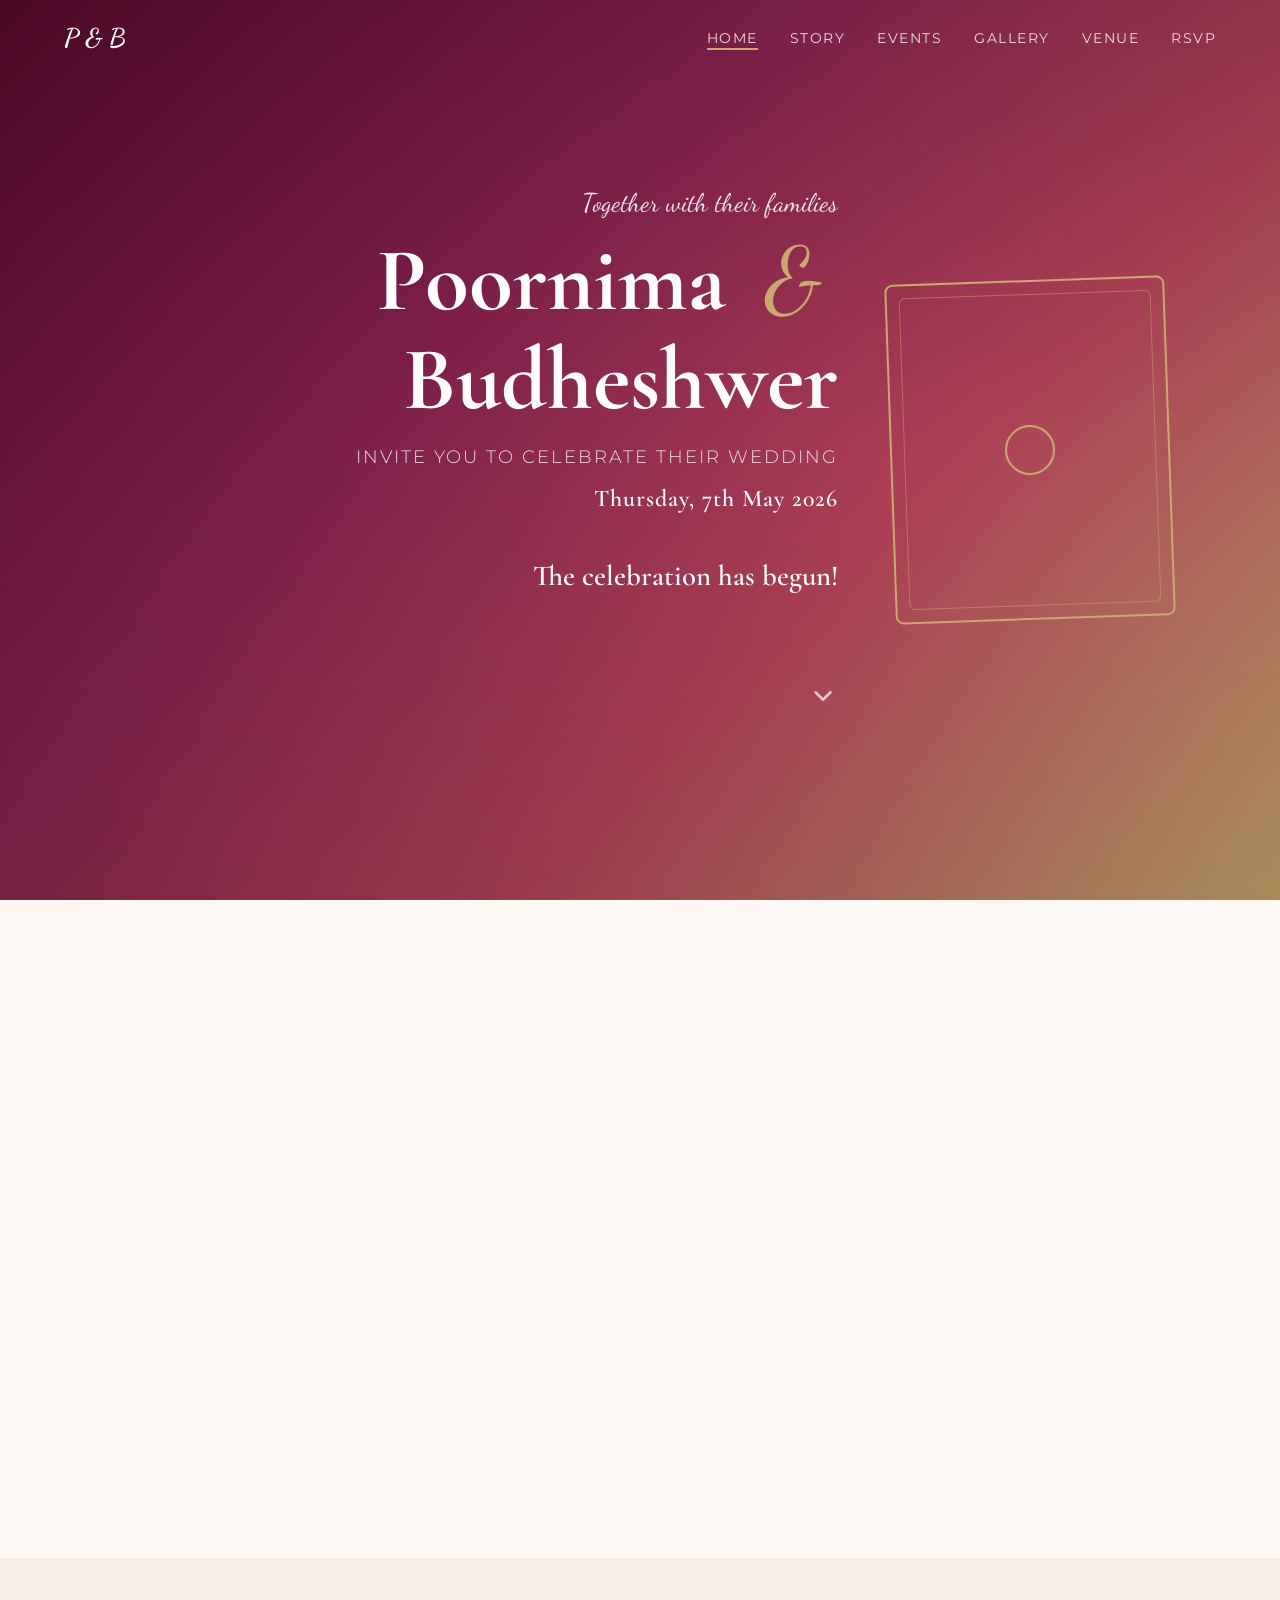
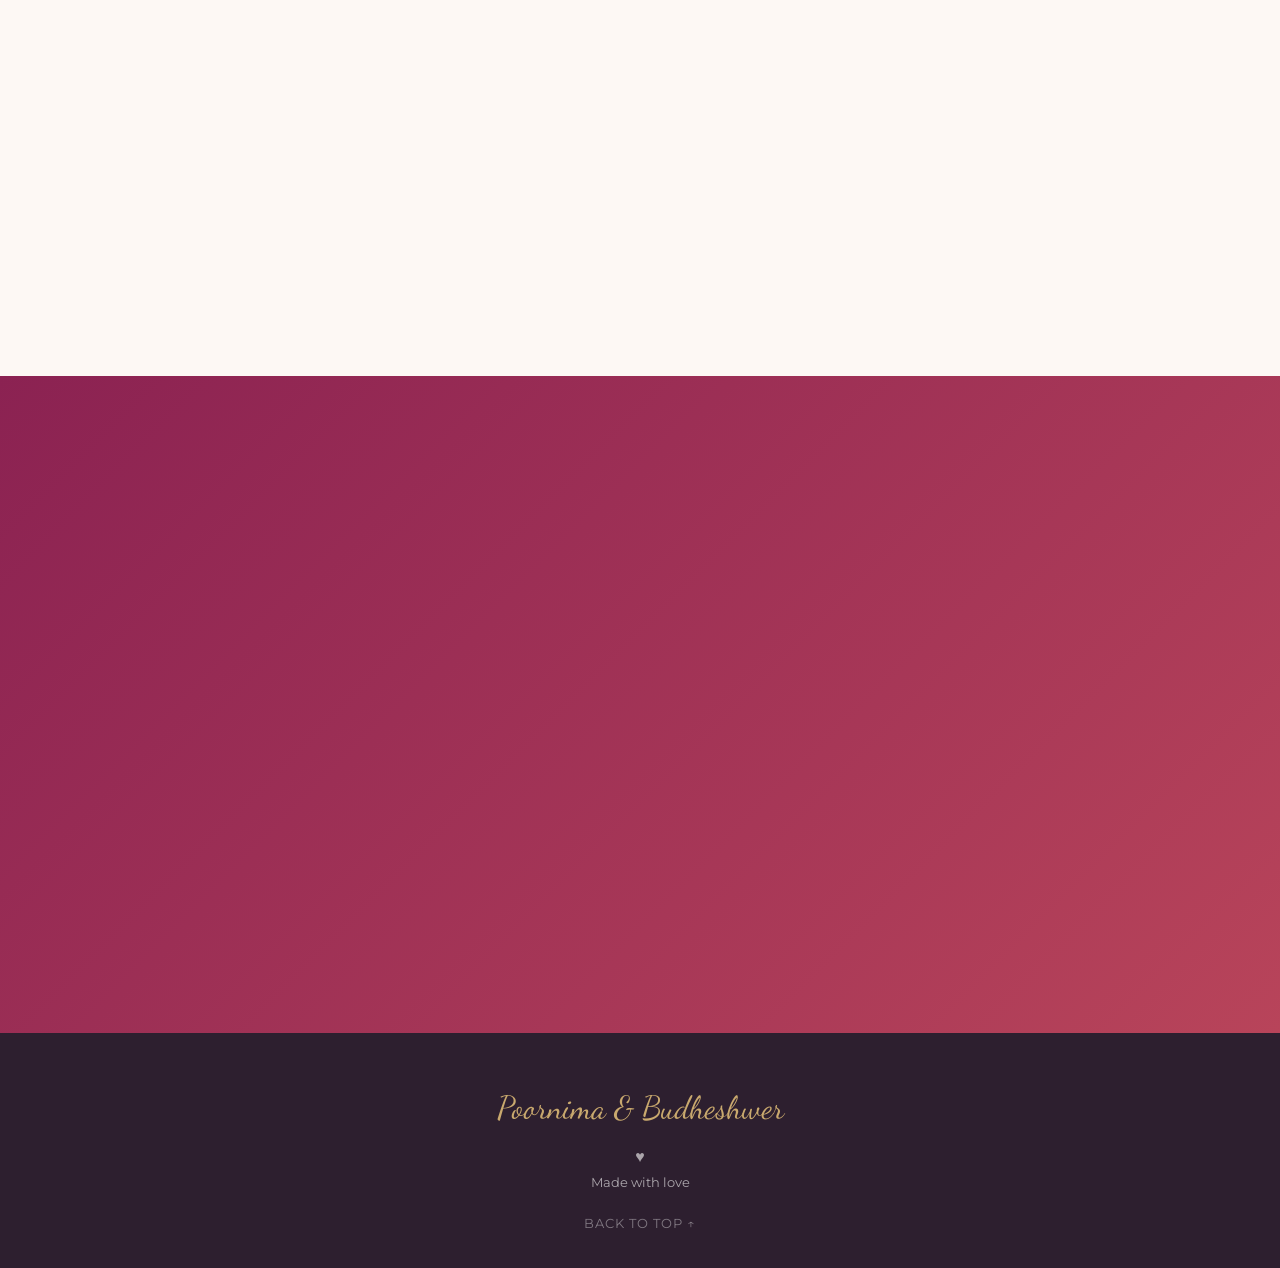
==== commit f69e9cbc: "updated" ====
--- a/index.html
+++ b/index.html
@@ -3,7 +3,7 @@
 <head>
   <meta charset="UTF-8">
   <meta name="viewport" content="width=device-width, initial-scale=1.0">
-  <title>Poornima & Budheshwar - Wedding Invitation</title>
+  <title>Poornima & Budheshwer - Wedding Invitation</title>
   <link rel="preconnect" href="https://fonts.googleapis.com">
   <link rel="preconnect" href="https://fonts.gstatic.com" crossorigin>
   <link href="https://fonts.googleapis.com/css2?family=Cormorant+Garamond:ital,wght@0,400;0,600;0,700;1,400&family=Dancing+Script:wght@400;700&family=Montserrat:wght@300;400;600&display=swap" rel="stylesheet">
@@ -45,7 +45,7 @@
       </div>
       <div class="hero-text text-right">
         <p class="hero-subtitle script-font">Together with their families</p>
-        <h1 class="hero-names">Poornima <span class="amp">&</span> Budheshwar</h1>
+        <h1 class="hero-names">Poornima <span class="amp">&</span> Budheshwer</h1>
         <p class="hero-invite">Invite you to celebrate their wedding</p>
         <p class="hero-date">Thursday, 7th May 2026</p>
         <div class="countdown" id="countdown">
@@ -103,7 +103,7 @@
           <div class="timeline-dot"></div>
           <div class="timeline-content">
             <h3>The Proposal</h3>
-            <p>Under a canopy of stars on a quiet beach, with just the sound of waves, Budheshwar asked the question that changed everything.</p>
+            <p>Under a canopy of stars on a quiet beach, with just the sound of waves, Budheshwer asked the question that changed everything.</p>
           </div>
         </div>
         <div class="timeline-item">
@@ -265,7 +265,7 @@
         <h2 class="section-title">Your Presence is Our Greatest Gift</h2>
         <div class="ornament"></div>
         <p class="rsvp-text">Kindly let us know if you can join us in celebrating this beautiful occasion. Your blessings and presence mean the world to us.</p>
-        <a href="https://wa.me/919999999999?text=Hi!%20I'd%20love%20to%20attend%20Poornima%20%26%20Budheshwar's%20wedding!%20%F0%9F%92%90%0AName%3A%20%0ANumber%20of%20guests%3A%20%0AAttending%20events%3A%20" target="_blank" rel="noopener" class="btn-whatsapp">
+        <a href="https://wa.me/919999999999?text=Hi!%20I'd%20love%20to%20attend%20Poornima%20%26%20Budheshwer's%20wedding!%20%F0%9F%92%90%0AName%3A%20%0ANumber%20of%20guests%3A%20%0AAttending%20events%3A%20" target="_blank" rel="noopener" class="btn-whatsapp">
           <svg width="22" height="22" viewBox="0 0 24 24" fill="currentColor">
             <path d="M17.472 14.382c-.297-.149-1.758-.867-2.03-.967-.273-.099-.471-.148-.67.15-.197.297-.767.966-.94 1.164-.173.199-.347.223-.644.075-.297-.15-1.255-.463-2.39-1.475-.883-.788-1.48-1.761-1.653-2.059-.173-.297-.018-.458.13-.606.134-.133.298-.347.446-.52.149-.174.198-.298.298-.497.099-.198.05-.371-.025-.52-.075-.149-.669-1.612-.916-2.207-.242-.579-.487-.5-.669-.51-.173-.008-.371-.01-.57-.01-.198 0-.52.074-.792.372-.272.297-1.04 1.016-1.04 2.479 0 1.462 1.065 2.875 1.213 3.074.149.198 2.096 3.2 5.077 4.487.709.306 1.262.489 1.694.625.712.227 1.36.195 1.871.118.571-.085 1.758-.719 2.006-1.413.248-.694.248-1.289.173-1.413-.074-.124-.272-.198-.57-.347m-5.421 7.403h-.004a9.87 9.87 0 01-5.031-1.378l-.361-.214-3.741.982.998-3.648-.235-.374a9.86 9.86 0 01-1.51-5.26c.001-5.45 4.436-9.884 9.888-9.884 2.64 0 5.122 1.03 6.988 2.898a9.825 9.825 0 012.893 6.994c-.003 5.45-4.437 9.884-9.885 9.884m8.413-18.297A11.815 11.815 0 0012.05 0C5.495 0 .16 5.335.157 11.892c0 2.096.547 4.142 1.588 5.945L.057 24l6.305-1.654a11.882 11.882 0 005.683 1.448h.005c6.554 0 11.89-5.335 11.893-11.893a11.821 11.821 0 00-3.48-8.413z"/>
           </svg>
@@ -279,7 +279,7 @@
   <!-- Footer -->
   <footer class="footer">
     <div class="container">
-      <p class="footer-names script-font">Poornima & Budheshwar</p>
+      <p class="footer-names script-font">Poornima & Budheshwer</p>
       <p class="footer-heart">&hearts;</p>
       <p class="footer-credit">Made with love</p>
       <a href="#home" class="back-to-top">Back to Top &uarr;</a>
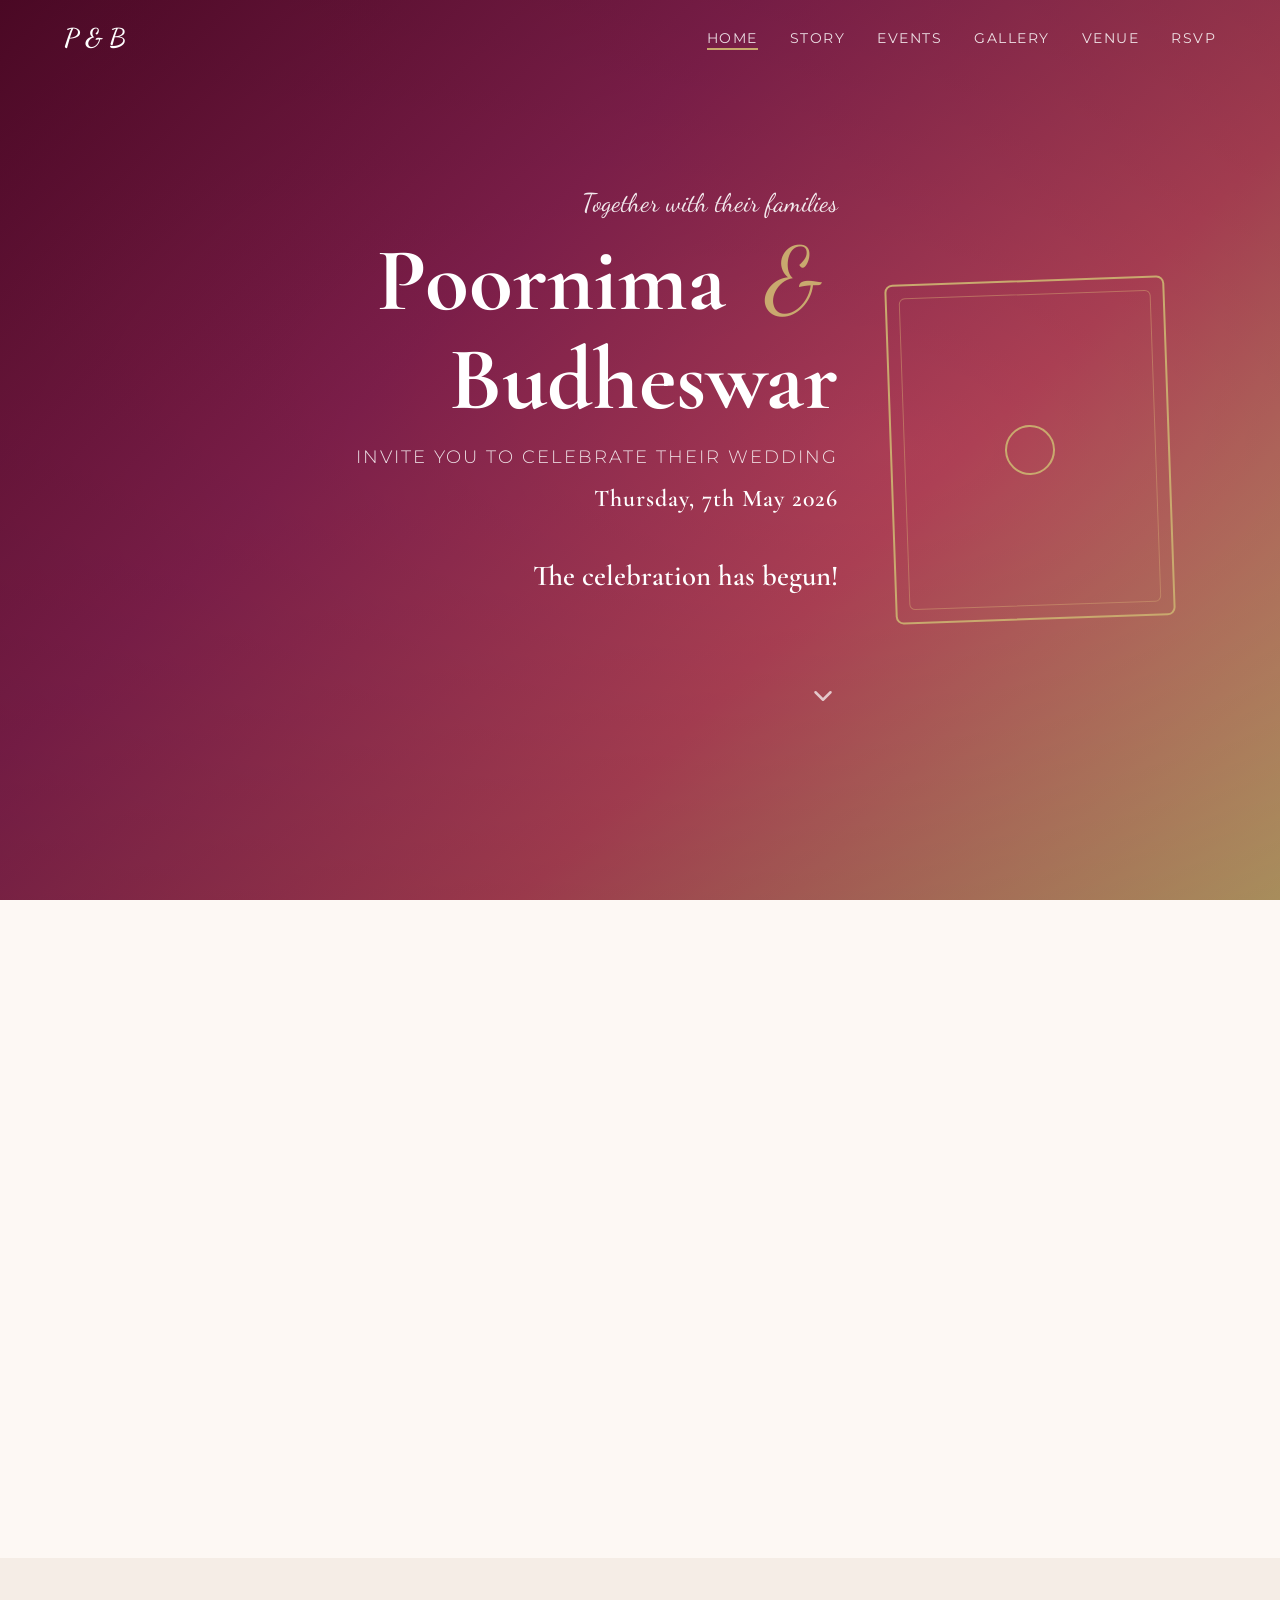
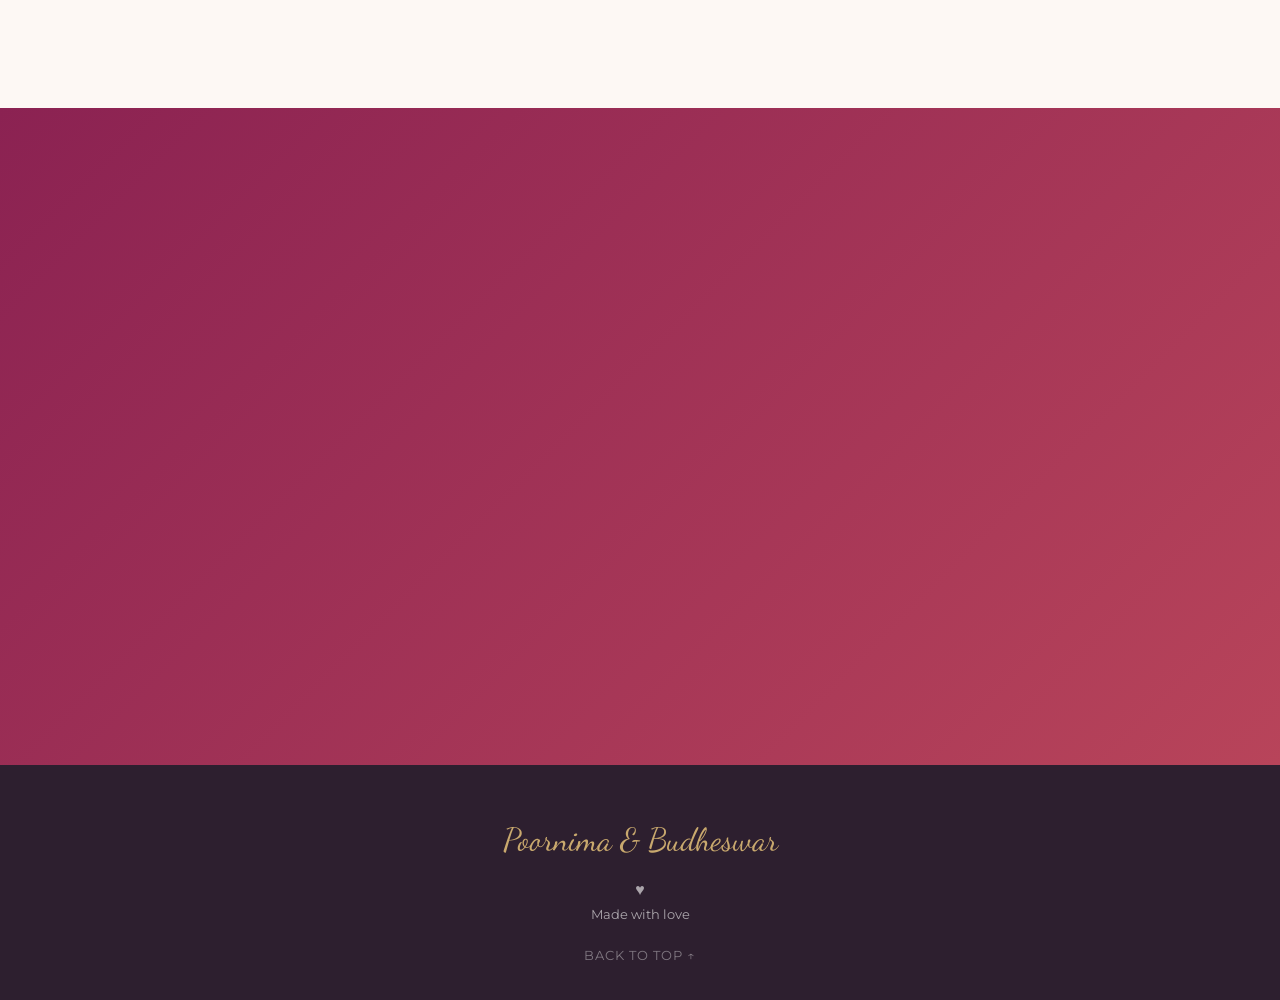
==== commit 5476b971: "updated" ====
--- a/index.html
+++ b/index.html
@@ -3,7 +3,7 @@
 <head>
   <meta charset="UTF-8">
   <meta name="viewport" content="width=device-width, initial-scale=1.0">
-  <title>Poornima & Budheshwer - Wedding Invitation</title>
+  <title>Poornima & Budheswar - Wedding Invitation</title>
   <link rel="preconnect" href="https://fonts.googleapis.com">
   <link rel="preconnect" href="https://fonts.gstatic.com" crossorigin>
   <link href="https://fonts.googleapis.com/css2?family=Cormorant+Garamond:ital,wght@0,400;0,600;0,700;1,400&family=Dancing+Script:wght@400;700&family=Montserrat:wght@300;400;600&display=swap" rel="stylesheet">
@@ -45,7 +45,7 @@
       </div>
       <div class="hero-text text-right">
         <p class="hero-subtitle script-font">Together with their families</p>
-        <h1 class="hero-names">Poornima <span class="amp">&</span> Budheshwer</h1>
+        <h1 class="hero-names">Poornima <span class="amp">&</span> Budheswar</h1>
         <p class="hero-invite">Invite you to celebrate their wedding</p>
         <p class="hero-date">Thursday, 7th May 2026</p>
         <div class="countdown" id="countdown">
@@ -103,7 +103,7 @@
           <div class="timeline-dot"></div>
           <div class="timeline-content">
             <h3>The Proposal</h3>
-            <p>Under a canopy of stars on a quiet beach, with just the sound of waves, Budheshwer asked the question that changed everything.</p>
+            <p>Under a canopy of stars on a quiet beach, with just the sound of waves, Budheswar asked the question that changed everything.</p>
           </div>
         </div>
         <div class="timeline-item">
@@ -126,15 +126,6 @@
         <div class="ornament"></div>
       </div>
       <div class="events-grid animate-on-scroll">
-        <div class="event-card">
-          <div class="event-icon">
-            <svg width="36" height="36" viewBox="0 0 24 24" fill="none" stroke="currentColor" stroke-width="1.5"><circle cx="12" cy="12" r="10"/><path d="M12 8v4l2 2"/></svg>
-          </div>
-          <h3>Tilak Ceremony</h3>
-          <p class="event-date">March 5, 2026</p>
-          <p class="event-desc">The auspicious ceremony of acceptance and blessings from the bride's family</p>
-          <p class="event-venue">Venue TBA</p>
-        </div>
         <div class="event-card">
           <div class="event-icon">
             <svg width="36" height="36" viewBox="0 0 24 24" fill="none" stroke="currentColor" stroke-width="1.5"><path d="M12 2C8 6 4 9 4 13a8 8 0 0016 0c0-4-4-7-8-11z"/></svg>
@@ -142,7 +133,7 @@
           <h3>Mehndi</h3>
           <p class="event-date">March 5, 2026</p>
           <p class="event-desc">Intricate henna designs, music, and merriment</p>
-          <p class="event-venue">Venue TBA</p>
+          <p class="event-venue">Own Residence, Village Sanda, Post Saraundha, Tehsil Deoser, Dist. Singrauli - 486889</p>
         </div>
         <div class="event-card">
           <div class="event-icon">
@@ -151,7 +142,7 @@
           <h3>Haldi Ceremony</h3>
           <p class="event-date">March 6, 2026</p>
           <p class="event-desc">Smearing joy and blessings with haldi and flowers</p>
-          <p class="event-venue">Venue TBA</p>
+          <p class="event-venue">Own Residence, Village Sanda, Post Saraundha, Tehsil Deoser, Dist. Singrauli - 486889</p>
         </div>
         <div class="event-card">
           <div class="event-icon">
@@ -160,7 +151,7 @@
           <h3>Sangeet Party</h3>
           <p class="event-date">March 6, 2026</p>
           <p class="event-desc">A spectacular evening of dance, music, and laughter</p>
-          <p class="event-venue">Venue TBA</p>
+          <p class="event-venue">Own Residence, Village Sanda, Post Saraundha, Tehsil Deoser, Dist. Singrauli - 486889</p>
         </div>
         <div class="event-card">
           <div class="event-icon">
@@ -169,7 +160,7 @@
           <h3>Wedding Ceremony</h3>
           <p class="event-date">May 7, 2026</p>
           <p class="event-desc">The auspicious moment when two hearts unite forever</p>
-          <p class="event-venue">Venue TBA</p>
+          <p class="event-venue">Shri Ganga Vilas Palace, Mudi Talai Road, Madariya, Sidhi - 486881</p>
         </div>
       </div>
     </div>
@@ -248,10 +239,10 @@
           </iframe>
         </div>
         <div class="venue-details">
-          <h3>Grand Palace Resort</h3>
-          <p class="venue-address">Mehrauli, New Delhi - 110030</p>
-          <p class="venue-directions">Located in the heart of South Delhi, the venue is easily accessible from all major highways and the airport. Complimentary valet parking is available for all guests.</p>
-          <a href="https://maps.google.com/?q=Mehrauli+New+Delhi" target="_blank" rel="noopener" class="btn-directions">Get Directions</a>
+          <h3>Shri Ganga Vilas Palace</h3>
+          <p class="venue-address">Mudi Talai Road, Madariya, Sidhi, Madhya Pradesh - 486881</p>
+          <p class="venue-directions">The wedding ceremony will be held at Shri Ganga Vilas Palace. Pre-wedding events (Haldi, Mehndi & Sangeet) will be at Own Residence, Village Sanda, Post Saraundha, Tehsil Deoser, District Singrauli - 486889.</p>
+          <a href="https://maps.google.com/?q=Shri+Ganga+Vilas+Palace+Mudi+Talai+Road+Madariya+Sidhi" target="_blank" rel="noopener" class="btn-directions">Get Directions</a>
         </div>
       </div>
     </div>
@@ -265,7 +256,7 @@
         <h2 class="section-title">Your Presence is Our Greatest Gift</h2>
         <div class="ornament"></div>
         <p class="rsvp-text">Kindly let us know if you can join us in celebrating this beautiful occasion. Your blessings and presence mean the world to us.</p>
-        <a href="https://wa.me/919999999999?text=Hi!%20I'd%20love%20to%20attend%20Poornima%20%26%20Budheshwer's%20wedding!%20%F0%9F%92%90%0AName%3A%20%0ANumber%20of%20guests%3A%20%0AAttending%20events%3A%20" target="_blank" rel="noopener" class="btn-whatsapp">
+        <a href="https://wa.me/919999999999?text=Hi!%20I'd%20love%20to%20attend%20Poornima%20%26%20Budheswar's%20wedding!%20%F0%9F%92%90%0AName%3A%20%0ANumber%20of%20guests%3A%20%0AAttending%20events%3A%20" target="_blank" rel="noopener" class="btn-whatsapp">
           <svg width="22" height="22" viewBox="0 0 24 24" fill="currentColor">
             <path d="M17.472 14.382c-.297-.149-1.758-.867-2.03-.967-.273-.099-.471-.148-.67.15-.197.297-.767.966-.94 1.164-.173.199-.347.223-.644.075-.297-.15-1.255-.463-2.39-1.475-.883-.788-1.48-1.761-1.653-2.059-.173-.297-.018-.458.13-.606.134-.133.298-.347.446-.52.149-.174.198-.298.298-.497.099-.198.05-.371-.025-.52-.075-.149-.669-1.612-.916-2.207-.242-.579-.487-.5-.669-.51-.173-.008-.371-.01-.57-.01-.198 0-.52.074-.792.372-.272.297-1.04 1.016-1.04 2.479 0 1.462 1.065 2.875 1.213 3.074.149.198 2.096 3.2 5.077 4.487.709.306 1.262.489 1.694.625.712.227 1.36.195 1.871.118.571-.085 1.758-.719 2.006-1.413.248-.694.248-1.289.173-1.413-.074-.124-.272-.198-.57-.347m-5.421 7.403h-.004a9.87 9.87 0 01-5.031-1.378l-.361-.214-3.741.982.998-3.648-.235-.374a9.86 9.86 0 01-1.51-5.26c.001-5.45 4.436-9.884 9.888-9.884 2.64 0 5.122 1.03 6.988 2.898a9.825 9.825 0 012.893 6.994c-.003 5.45-4.437 9.884-9.885 9.884m8.413-18.297A11.815 11.815 0 0012.05 0C5.495 0 .16 5.335.157 11.892c0 2.096.547 4.142 1.588 5.945L.057 24l6.305-1.654a11.882 11.882 0 005.683 1.448h.005c6.554 0 11.89-5.335 11.893-11.893a11.821 11.821 0 00-3.48-8.413z"/>
           </svg>
@@ -279,7 +270,7 @@
   <!-- Footer -->
   <footer class="footer">
     <div class="container">
-      <p class="footer-names script-font">Poornima & Budheshwer</p>
+      <p class="footer-names script-font">Poornima & Budheswar</p>
       <p class="footer-heart">&hearts;</p>
       <p class="footer-credit">Made with love</p>
       <a href="#home" class="back-to-top">Back to Top &uarr;</a>
